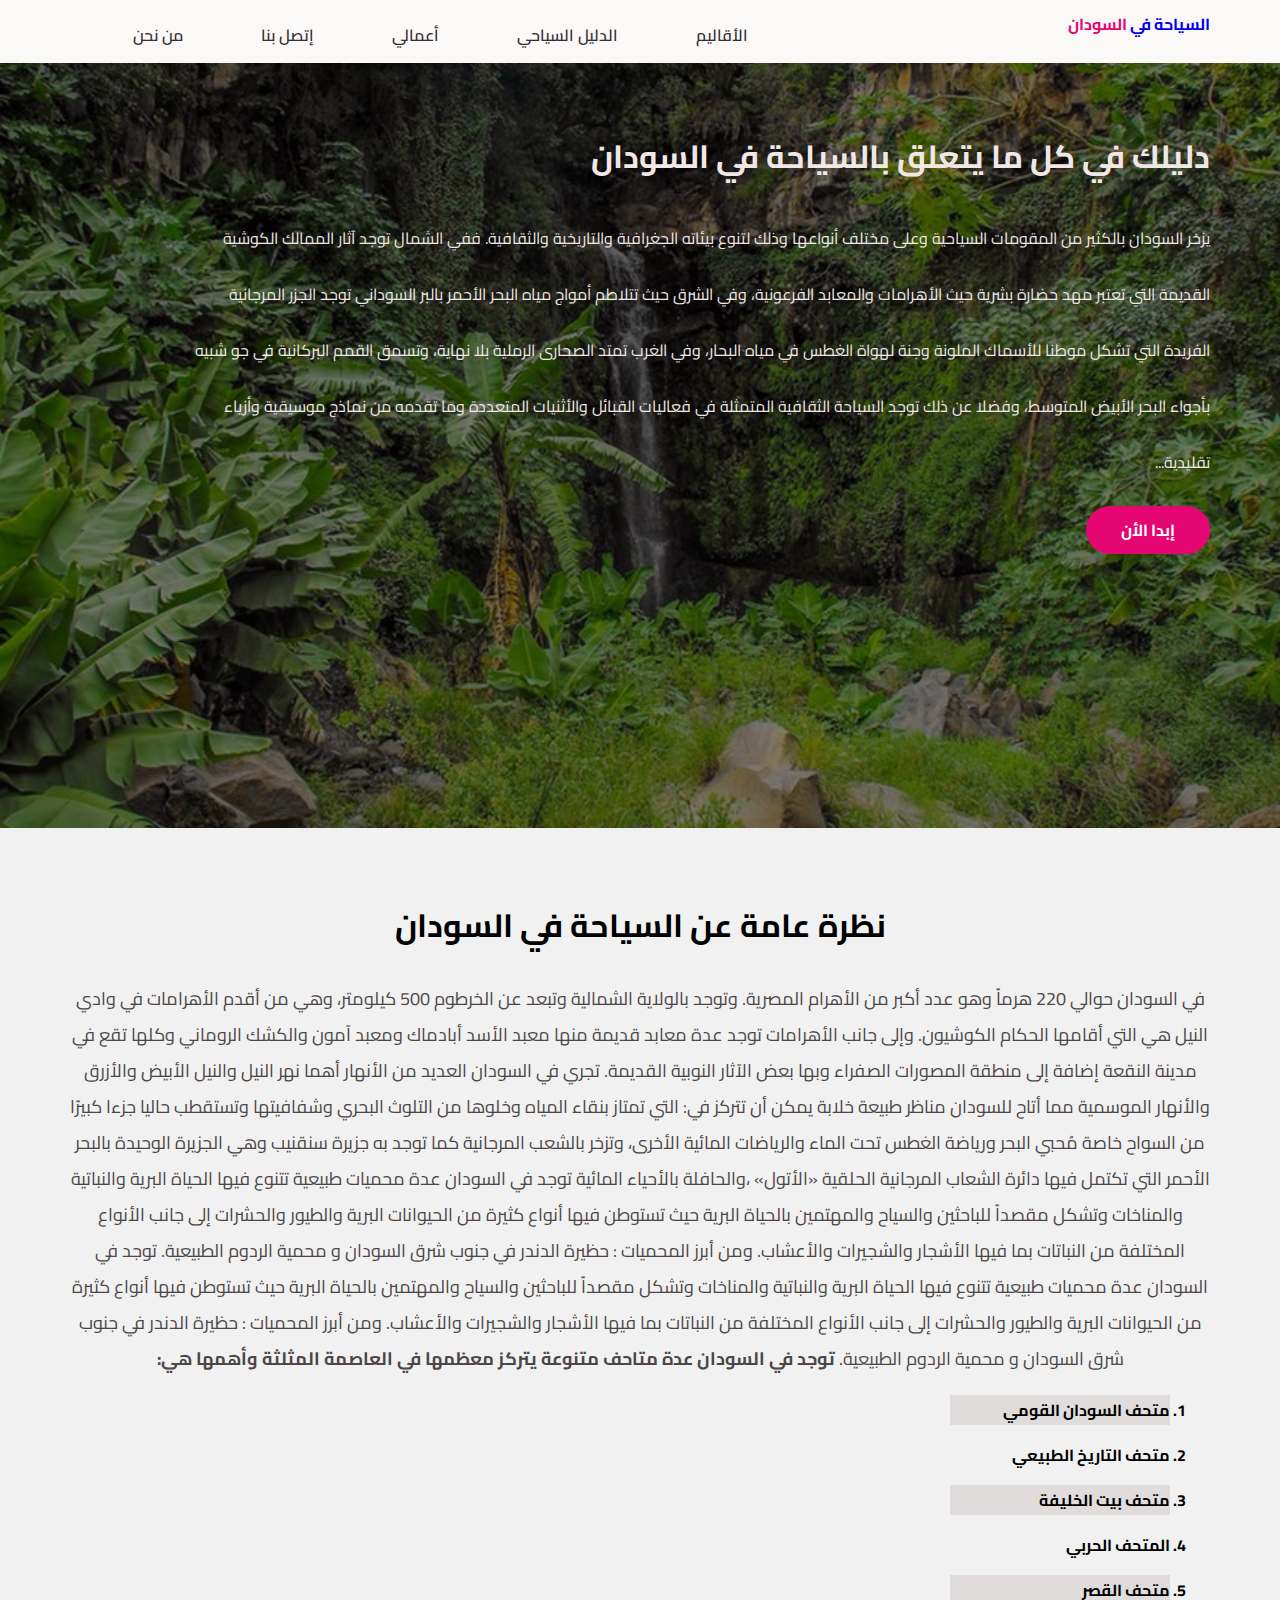
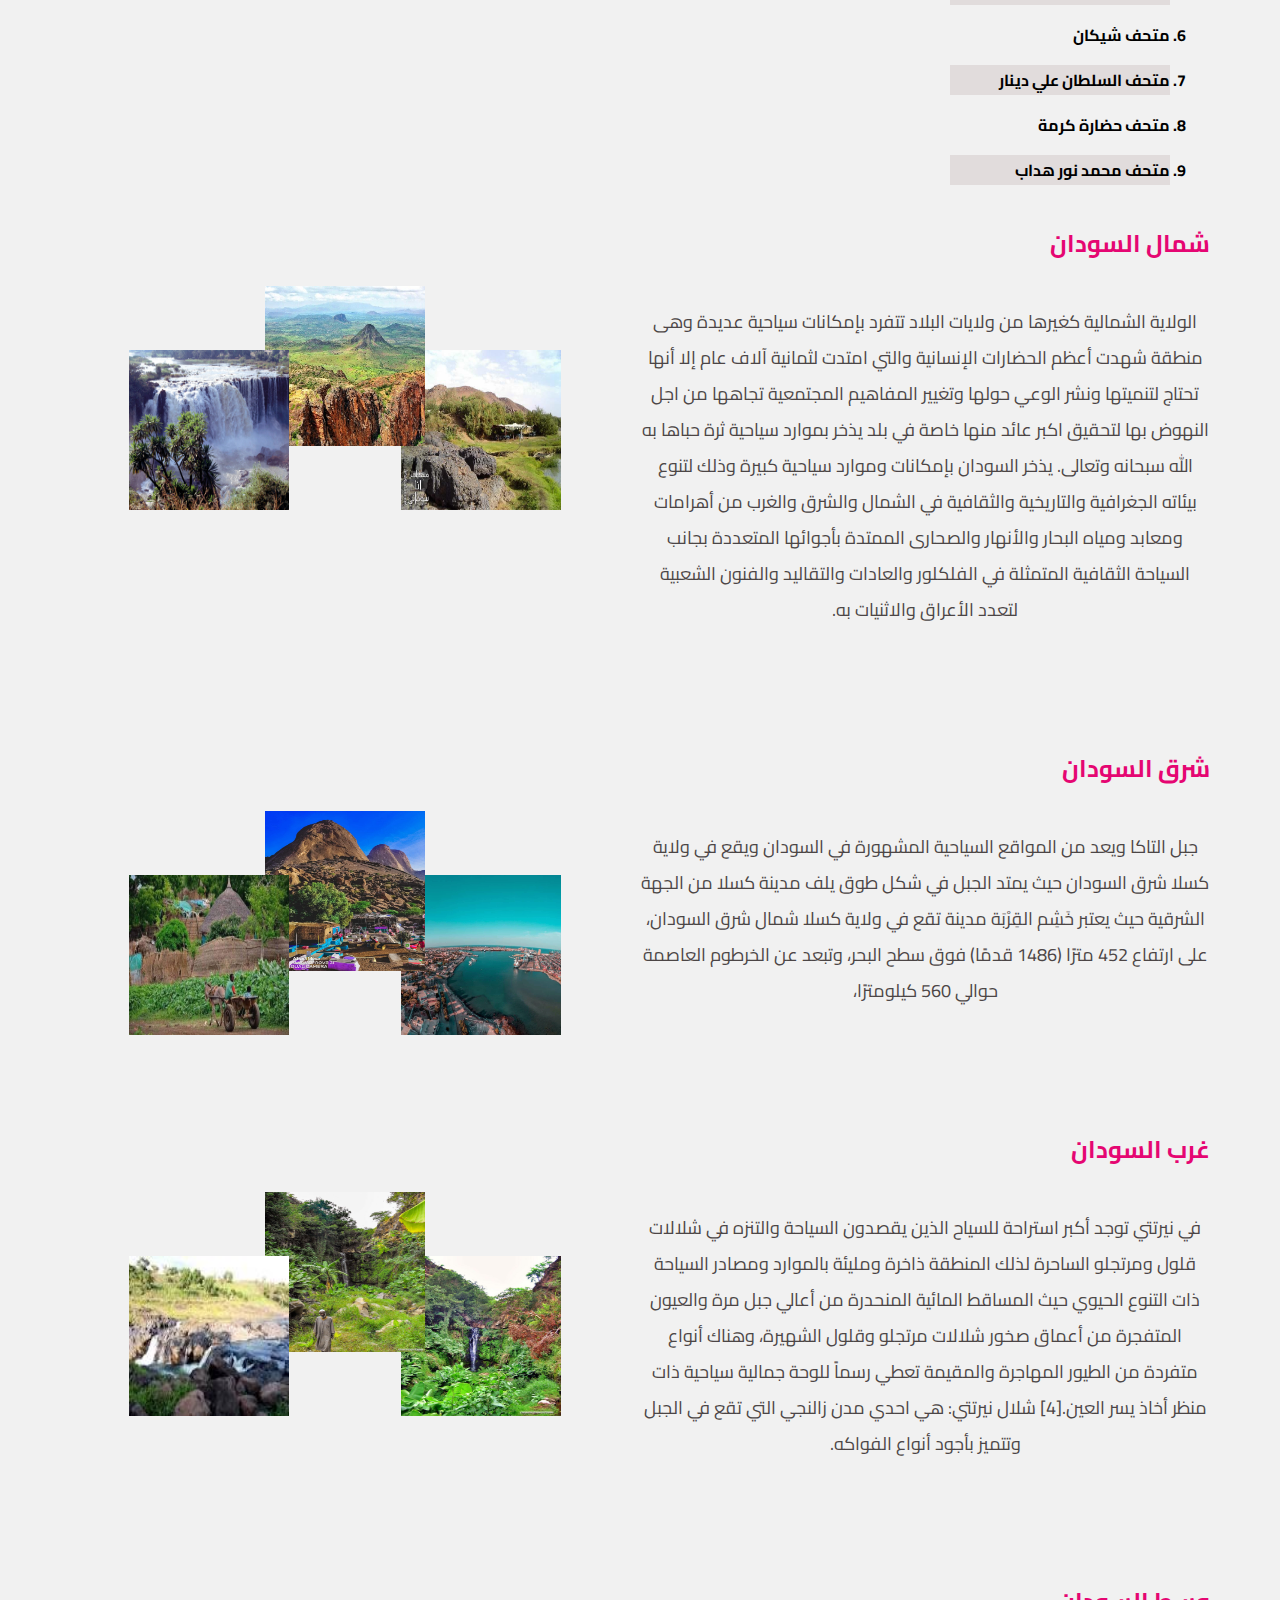
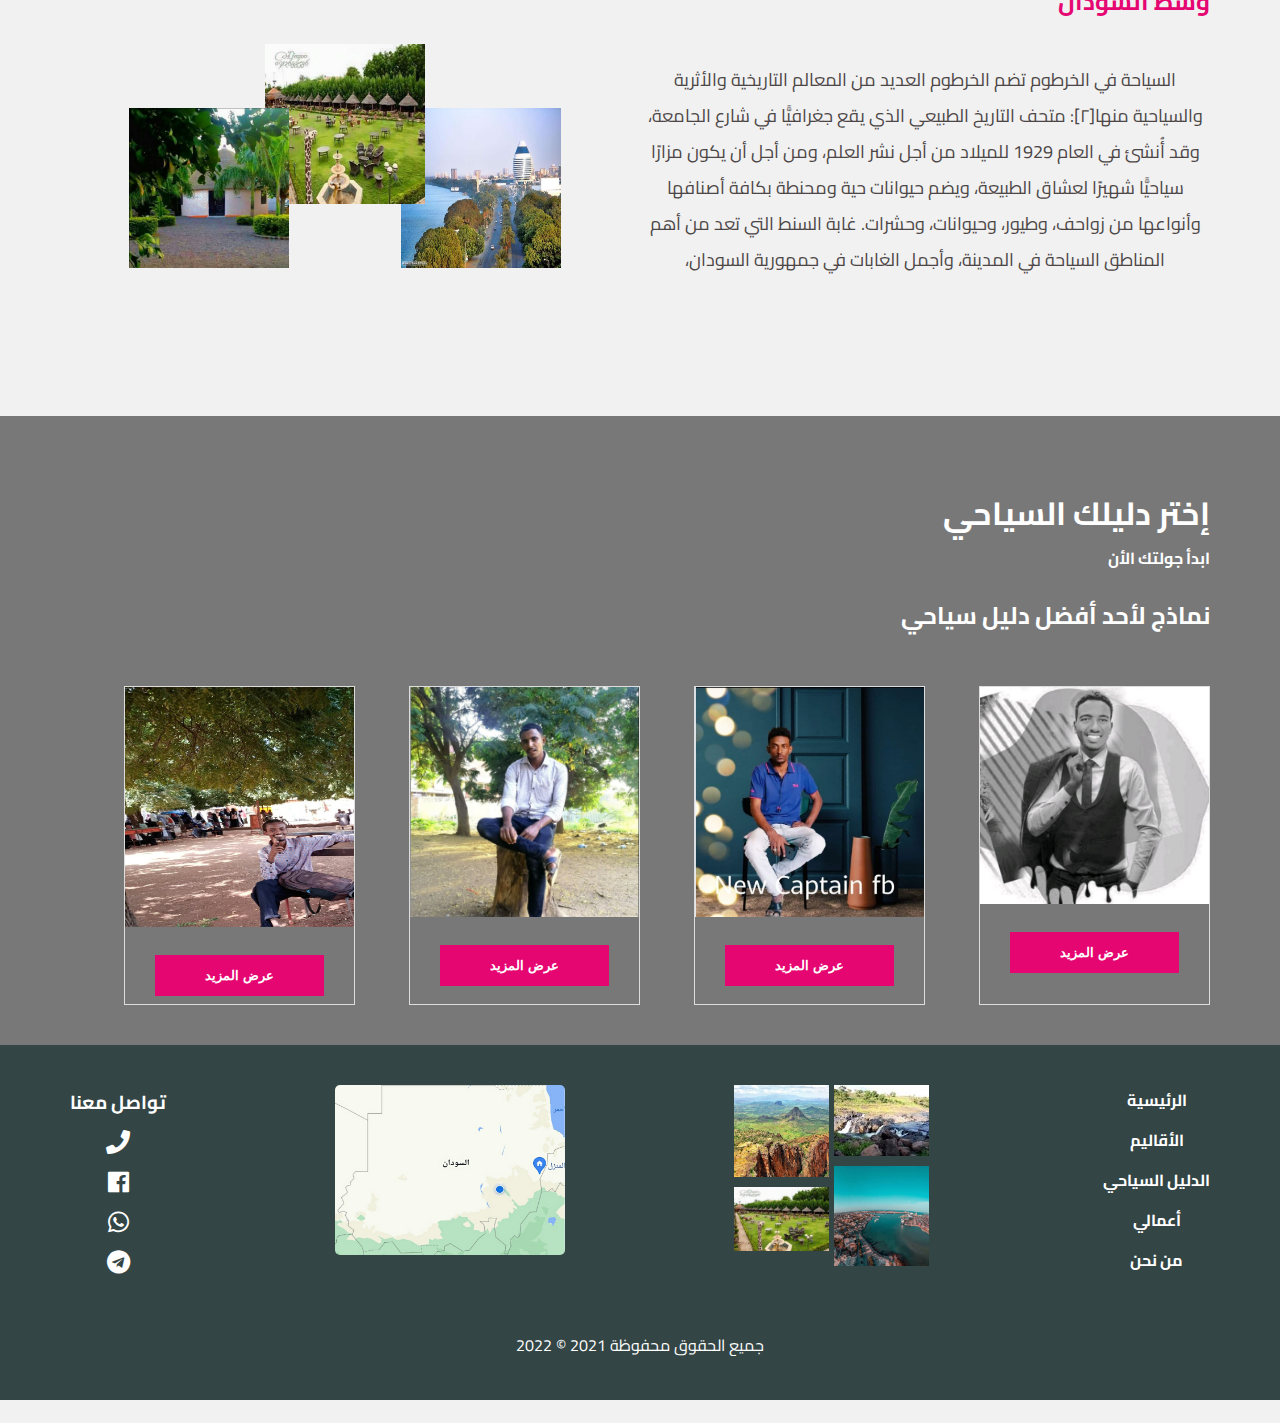
==== index.html @ 127b9b07 "Add files via upload" ====
<!DOCTYPE html>
<html lang="ar" dir="rtl">

<head>
    <meta charset="UTF-8" />
    <meta http-equiv="X-UA-Compatible" content="IE=edge" />
    <meta name="viewport" content="width=device-width, initial-scale=1.0" />
    <title>الرئيسية</title>
    <link rel="stylesheet" href="css/font-awesome.min.css">
    <link rel="stylesheet" href="css/main.css" />
    <link rel="stylesheet" href="css/media.css" />
</head>

<body>
    <!-- ==== navbar ==== -->
    <nav class="navbar">
        <div class="container">
            <a href="index.html" class="logo">
                السياحة في
                <span class="country"> السودان</span>
            </a>
            <!-- ==== list ==== -->
            <ul class="listLink d-flex">
                <li class="link">
                    <a href="territory.html">الأقاليم</a>
                </li>
                <li class="link">
                    <a href="index.html#QuidePeople">الدليل السياحي</a>
                </li>
                <li class="link">
                    <a href="work.html">أعمالي</a>
                </li>
                <li class="link">
                    <a href="contact.html">إتصل بنا</a>
                </li>
                <li class="link">
                    <a href="about.html">من نحن</a>
                </li>
            </ul>
            <!-- ==== list ==== -->
        </div>
    </nav>
    <!-- ==== navbar ==== -->

    <!-- ==== header ==== -->
    <header class="header">
        <div class="container">
            <div class="content-header">
                <h1>دليلك في كل ما يتعلق بالسياحة في السودان</h1>
                <p class="lead sm_lead">
                    يزخر السودان بالكثير من المقومات السياحية وعلى مختلف أنواعها وذلك لتنوع بيئاته الجغرافية والتاريخية
                    والثقافية. ففي الشمال توجد آثار الممالك الكوشية القديمة التي تعتبر مهد حضارة بشرية حيث الأهرامات
                    والمعابد الفرعونية، وفي الشرق حيث تتلاطم أمواج مياه البحر الأحمر بالبر السوداني توجد الجزر المرجانية
                    الفريدة التي تشكل موطنا للأسماك الملونة وجنة لهواة الغطس في مياه البحار، وفي الغرب تمتد الصحارى
                    الرملية بلا نهاية، وتسمق القمم البركانية في جو شبيه بأجواء البحر الأبيض المتوسط، وفضلا عن ذلك توجد
                    السياحة الثقافية المتمثلة في فعاليات القبائل والأثنيات المتعددة وما تقدمه من نماذج موسيقية وأزياء
                    تقليدية...
                </p>
                <a href="#start" class="btn">إبدا الأن</a>
            </div>
        </div>
    </header>
    <!-- ==== header ==== -->

    <!-- ==== quideSudan ==== -->
    <section class="quideInSudan text-center" id="start">
        <div class="container">
            <h2 class="h1">نظرة عامة عن السياحة في السودان</h2>
            <p class="lead">
                في السودان حوالي 220 هرماً وهو عدد أكبر من الأهرام المصرية. وتوجد بالولاية الشمالية وتبعد عن الخرطوم 500
                كيلومتر، وهي من أقدم الأهرامات في وادي النيل هي التي أقامها الحكام الكوشيون. وإلى جانب الأهرامات توجد
                عدة معابد قديمة منها معبد الأسد أبادماك ومعبد آمون والكشك الروماني وكلها تقع في مدينة النقعة إضافة إلى
                منطقة المصورات الصفراء وبها بعض الآثار النوبية القديمة.

                تجري في السودان العديد من الأنهار أهما نهر النيل والنيل الأبيض والأزرق والأنهار الموسمية مما أتاح
                للسودان مناظر طبيعة خلابة يمكن أن تتركز في:

                التي تمتاز بنقاء المياه وخلوها من التلوث البحري وشفافيتها وتستقطب حاليا جزءا كبيرًا من السواح خاصة مُحبي
                البحر ورياضة الغطس تحت الماء والرياضات المائية الأخرى، وتزخر بالشعب المرجانية كما توجد به جزيرة سنقنيب
                وهي الجزيرة الوحيدة بالبحر الأحمر التي تكتمل فيها دائرة الشعاب المرجانية الحلقية «الأتول» ،والحافلة
                بالأحياء المائية

                توجد في السودان عدة محميات طبيعية تتنوع فيها الحياة البرية والنباتية والمناخات وتشكل مقصداً للباحثين
                والسياح والمهتمين بالحياة البرية حيث تستوطن فيها أنواع كثيرة من الحيوانات البرية والطيور والحشرات إلى
                جانب الأنواع المختلفة من النباتات بما فيها الأشجار والشجيرات والأعشاب. ومن أبرز المحميات : حظيرة الدندر
                في جنوب شرق السودان و محمية الردوم الطبيعية.

                توجد في السودان عدة محميات طبيعية تتنوع فيها الحياة البرية والنباتية والمناخات وتشكل مقصداً للباحثين
                والسياح والمهتمين بالحياة البرية حيث تستوطن فيها أنواع كثيرة من الحيوانات البرية والطيور والحشرات إلى
                جانب الأنواع المختلفة من النباتات بما فيها الأشجار والشجيرات والأعشاب. ومن أبرز المحميات : حظيرة الدندر
                في جنوب شرق السودان و محمية الردوم الطبيعية.

                <strong>توجد في السودان عدة متاحف متنوعة يتركز معظمها في العاصمة المثلثة وأهمها هي:</strong>
                <ol>
                    <li>متحف السودان القومي</li>
                    <li>متحف التاريخ الطبيعي</li>
                    <li>متحف بيت الخليفة</li>
                    <li>المتحف الحربي</li>
                    <li>متحف القصر</li>
                    <li>متحف شيكان</li>
                    <li>متحف السلطان علي دينار</li>
                    <li>متحف حضارة كرمة</li>
                    <li>متحف محمد نور هداب</li>
                </ol>
            </p>
            <!-- ==== North ==== -->
            <div class="card">
                <div class="title-card d-flex">
                    <h2><a href="territory.html#nor">شمال السودان</a></h2>
                </div>
                <div class="col-sm d-flex justify-space-between">
                    <p class="lead desc col-6">
                        الولاية الشمالية كغيرها من ولايات البلاد تتفرد بإمكانات سياحية عديدة وهى منطقة شهدت أعظم
                        الحضارات الإنسانية والتي امتدت لثمانية آلاف عام إلا أنها تحتاج لتنميتها ونشر الوعي حولها وتغيير
                        المفاهيم المجتمعية تجاهها من اجل النهوض بها لتحقيق اكبر عائد منها خاصة في بلد يذخر بموارد سياحية
                        ثرة حباها به الله سبحانه وتعالى.
                        يذخر السودان بإمكانات وموارد سياحية كبيرة وذلك لتنوع بيئاته الجغرافية والتاريخية والثقافية في
                        الشمال والشرق والغرب من أهرامات ومعابد ومياه البحار والأنهار والصحارى الممتدة بأجوائها المتعددة
                        بجانب السياحة الثقافية المتمثلة في الفلكلور والعادات والتقاليد والفنون الشعبية لتعدد الأعراق
                        والاثنيات به.

                    </p>
                    <div class="imgChild col-6 col-sm">
                        <img src="images/north/39_big.jpg" alt="" srcset="" />
                        <img src="images/north/40.jpg" alt="" srcset="" />
                        <img src="images/north/41.jpeg" alt="" srcset="" />
                    </div>
                </div>
            </div>
            <!-- ==== North ==== -->
            <!-- ==== West ==== -->
            <div class="card">
                <div class="title-card d-flex">
                    <h2>
                        <a href="territory.html#east">شرق السودان</a></h2>
                </div>
                <div class="col-sm d-flex justify-space-between">
                    <p class="lead desc col-6">
                        جبل التاكا ويعد من المواقع السياحية المشهورة في السودان ويقع في ولاية كسلا شرق السودان حيث يمتد
                        الجبل في شكل طوق يلف مدينة كسلا من الجهة الشرقية حيث يعتبر
                        خَشِم القِرْبَة مدينة تقع في ولاية كسلا شمال شرق السودان، على ارتفاع 452 مترًا (1486 قدمًا) فوق
                        سطح البحر، وتبعد عن الخرطوم العاصمة حوالي 560 كيلومترًا،
                    </p>
                    <div class="imgChild col-6 col-sm">
                        <img src="images/east/FB_IMG_16421613036459099.jpg" alt="" srcset="" />
                        <img src="images/east/kassala.jpg" alt="" srcset="" />
                        <img src="images/east/ga.jpg" alt="" srcset="" />
                    </div>
                </div>
            </div>
            <!-- ==== West ==== -->
            <!-- ==== Eset ==== -->
            <div class="card">
                <div class="title-card d-flex">
                    <h2>
                        <a href="territory.html#west">غرب السودان</a>
                    </h2>
                </div>
                <div class=" col-sm d-flex justify-space-between">
                    <p class="lead desc col-6">
                        في نيرتتي توجد أكبر استراحة للسياح الذين يقصدون السياحة والتنزه في شلالات قلول ومرتجلو الساحرة
                        لذلك المنطقة ذاخرة ومليئة بالموارد ومصادر السياحة ذات التنوع الحيوي حيث المساقط المائية المنحدرة
                        من أعالي جبل مرة والعيون المتفجرة من أعماق صخور شلالات مرتجلو وقلول الشهيرة، وهناك أنواع متفردة
                        من الطيور المهاجرة والمقيمة تعطي رسماً للوحة جمالية سياحية ذات منظر أخاذ يسر العين.[4]
                        شلال نيرتتي: هي احدي مدن زالنجي التي تقع في الجبل وتتميز بأجود أنواع الفواكه.
                    </p>
                    <div class="imgChild col-6 col-sm">
                        <img src="images/west/40.jpg" alt="" srcset="" />
                        <img src="images/west/41.jpg" alt="" srcset="" />
                        <img src="images/west/42.jpeg" alt="" srcset="" />
                    </div>
                </div>
            </div>
            <!-- ==== Eset ==== -->
            <!-- ==== wasat ==== -->
            <div class="card">
                <div class="title-card d-flex">
                    <h2>
                        <a href="territory.html#mod">وسط السودان</a>
                    </h2>
                </div>
                <div class="col-sm d-flex justify-space-between">
                    <p class="lead desc col-6">
                        السياحة في الخرطوم تضم الخرطوم العديد من المعالم
                        التاريخية والأثرية والسياحية منها[٢]: متحف التاريخ الطبيعي الذي يقع جغرافيًّا في شارع الجامعة،
                        وقد
                        أُنشئ في العام 1929 للميلاد من أجل نشر العلم، ومن أجل أن يكون مزارًا سياحيًّا شهيرًا لعشاق
                        الطبيعة،
                        ويضم حيوانات حية ومحنطة بكافة أصنافها وأنواعها من زواحف، وطيور، وحيوانات، وحشرات. غابة السنط
                        التي
                        تعد من أهم المناطق السياحة في المدينة، وأجمل الغابات في جمهورية السودان،
                    </p>
                    <div class="imgChild col-6 col-sm">
                        <img src="images/mod/kh.jpg" alt="" srcset="" />
                        <img src="images/mod/kar.jpg" alt="" srcset="" />
                        <img src="images/mod/ka.jpg" alt="" srcset="" />
                    </div>
                </div>
            </div>
            <!-- ==== wasat ==== -->
        </div>
    </section>
    <!-- ==== quideSudan ==== -->

    <!-- ==== quide people ==== -->
    <section class="quidePeople" id="QuidePeople">
        <div class="container">
            <h2 class="h1 text-white">إختر دليلك السياحي</h2>
            <span class="span text-white">ابدأ جولتك الأن</span>
            <h2 class="descTitle text-white">نماذج لأحد أفضل دليل سياحي</h2>
            <div class="d-flex d-colum">
                <div class="cardPeople text-center">
                    <img src="images/card/mhdy.jpg" alt="" srcset="" />
                    <ul>
                        <li>
                            <!-- <a href="homeSite.html" class="text-center text-white">عرض المزيد</a> -->
                            <button onclick="document.getElementById('id01').style.display='block'" style="width: auto">
                                عرض المزيد
                            </button>
                        </li>
                    </ul>
                </div>
                <div class="cardPeople text-center">
                    <img src="images/card/monty.PNG" alt="" srcset="" />
                    <ul>
                        <li>
                            <!-- <a href="homeSite.html" class="text-center text-white">عرض المزيد</a> -->
                            <button onclick="document.getElementById('id02').style.display='block'" style="width: auto">
                                عرض المزيد
                            </button>
                        </li>
                    </ul>
                </div>
                <div class="cardPeople text-center">
                    <img src="images/card/awadd.jpg" alt="" srcset="" />
                    <ul>
                        <li>
                            <!-- <a href="homeSite.html" class="text-center text-white">عرض المزيد</a> -->
                            <button onclick="document.getElementById('id03').style.display='block'" style="width: auto">
                                عرض المزيد
                            </button>
                        </li>
                    </ul>
                </div>
                <div class="cardPeople text-center">
                    <img src="images/card/ahmed.jpg" class="imgmy" alt="" srcset="" />
                    <ul>
                        <li>
                            <!-- <a href="homeSite.html" class="text-center text-white">عرض المزيد</a> -->
                            <button onclick="document.getElementById('id04').style.display='block'" style="width: auto">
                                عرض المزيد
                            </button>
                        </li>
                    </ul>
                </div>
            </div>
        </div>
    </section>
    <!-- ==== modale ==== -->
    <div id="id01" class="modal">
        <div class="container">
            <div class="imgcontainer cardContent">
                <span onclick="document.getElementById('id01').style.display='none'" class="close"
                    title="Close Modal">&times;</span>
                <div class="">
                    <img src="images/card/mhdy.jpg" alt="portrait">
                    <div class="textAbout">
                        <h3 class="text-center">Mhdy Rahamtallah</h3>
                        <p class="lead">
                            <ul>
                                <li>
                                    <span class="content">العنوان : الجزيرة - مدني</span>
                                    <span class="content">رقم الهواتف : 0916778499</span>
                                </li>
                                <button class="btnCheck">اختيار</button>
                            </ul>
                        </p>
                    </div>
                </div>
            </div>
        </div>
    </div>
    <div id="id02" class="modal">
        <div class="container">
            <div class="imgcontainer cardContent">
                <span onclick="document.getElementById('id02').style.display='none'" class="close"
                    title="Close Modal">&times;</span>
                <div class="">
                    <img src="images/card/monty.PNG" alt="portrait">
                    <div class="textAbout">
                        <h3 class="text-center">Montaser Alrasi</h3>
                        <p class="lead">
                            <ul>
                                <li>
                                    <span class="content">العنوان : الخرطوم - الخرطوم</span>
                                    <span class="content">رقم الهواتف : 0905505939</span>
                                </li>
                                <button class="btnCheck">اختيار</button>
                            </ul>
                        </p>
                    </div>
                </div>
            </div>
        </div>
    </div>
    <div id="id03" class="modal">
        <div class="imgcontainer cardContent">
            <span onclick="document.getElementById('id03').style.display='none'" class="close"
                title="Close Modal">&times;</span>
            <div class="">
                <img src="images/card/awadd.jpg" alt="portrait">
                <div class="textAbout">
                    <h3 class="text-center">Awad Algeed</h3>
                    <p class="lead">
                        <ul>
                            <li>
                                <span class="content">العنوان : الولاية الشمالية</span>
                                <span class="content">رقم الهواتف : 0902531060</span>
                            </li>
                            <button class="btnCheck">اختيار</button>
                        </ul>
                    </p>
                </div>
            </div>
        </div>
    </div>
    <div id="id04" class="modal">
        <div class="container">
            <div class="imgcontainer cardContent">
                <span onclick="document.getElementById('id04').style.display='none'" class="close"
                    title="Close Modal">&times;</span>
                <div class="">
                    <img src="images/card/ahmed.jpg" alt="portrait">
                    <div class="textAbout">
                        <h3 class="text-center">Ahmed Edris Ahmed</h3>
                        <p class="lead">
                            <ul>
                                <li>
                                    <span class="content">العنوان : كســــلا</span>
                                    <span class="content">رقم الهواتف : 0905429133</span>
                                </li>
                                <button class="btnCheck">اختيار</button>
                            </ul>
                        </p>
                    </div>
                </div>
            </div>
        </div>
    </div>
    <!-- ==== modale ==== -->

    <!-- footer -->
    <footer class="footer text-center">
        <div class="container d-colum d-flex justify-space-between text-white">
            <div class="list footerA">
                <ul>
                    <li><a href="index.html">الرئيسية</a></li>
                    <li><a href="territory.html">الأقاليم</a></li>
                    <li><a href="index.html#QuidePeople">الدليل السياحي</a></li>
                    <li><a href="work.html">أعمالي</a></li>
                    <li><a href="about.html">من نحن</a></li>
                </ul>
            </div>
            <div class="list">
                <ul class="d-flex">
                    <div class="galary">
                        <li>
                            <img src="images/west/42.jpeg" alt="" srcset="">
                        </li>
                        <li>
                            <img src="images/east/FB_IMG_16421613036459099.jpg" alt="" srcset="">
                        </li>
                    </div>
                    <div class="galary">
                        <li>
                            <img src="images/north/40.jpg" alt="" srcset="">
                        </li>
                        <li>
                            <img src="images/mod/kar.jpg " alt="" srcset="">
                        </li>
                    </div>
                </ul>
            </div>
            <div class="list">
                <a href="https://goo.gl/maps/nynyV4z9dtzMCqpp9"><img src="images/map/map_sudan.PNG" class="map" alt="map sudan"></a>
            </div>
            <div class="list connectFooter">
                <ul>
                    <li>
                        <h3 class="text-white">تواصل معنا</h3>
                    </li>
                    <li>
                        <a href="tel:249905429133">
                            <i class="fas fa-phone"></i>
                        </a>
                    </li>
                    <li>
                        <a href="">
                            <i class="fab fa-facebook"></i>
                        </a>
                    </li>
                    <li>
                        <a href="tel:+249905429133">
                            <i class="fab fa-whatsapp"></i>
                        </a>
                    </li>
                    <li>
                        <a href="tel:+294905429133">
                            <i class="fab fa-telegram"></i>
                        </a>
                    </li>
                    <li>
                        <a href="mailto:sontaic71@gmail.com">
                            <i class="fas fa-mailchimp    "></i>
                        </a>
                    </li>
                </ul>
            </div>
        </div>
        <div class="copy container">جميع الحقوق محفوظة 2021 &copy 2022</div>
    </footer>
    <!-- footer -->
    <script src="js/main.js"></script>
</body>

</html>
---- css/main.css ----
@import url('https://fonts.googleapis.com/css2?family=Cairo:wght@400;600&display=swap');

body {
    margin: 0;
    padding: 0;
    font-family: Cairo, cursive;
    background-color: #f1f1f1;
    box-sizing: border-box;
    scroll-behavior: smooth;
}

.container {
    margin-right: auto;
    margin-left: auto;
    padding-left: 30px;
    padding-right: 30px
}

a {
    text-decoration: none;
}

a:active {
    color: #342f2f !important;
}

ul {
    margin: 0;
    padding: 0;
    list-style: none;
}

ol li {
    text-align: initial;
    width: 20%;
    margin-bottom: 15px;
    font-weight: bold;
}

ol li:nth-child(odd) {
    background-color: #e1dcdc;
}

.text-white {
    color: #fff !important;
}

.h1 {
    font-size: 2em;
}

.d-flex {
    display: flex;
}

.justify-space-between {
    justify-content: space-between;
}

.justify-center {
    justify-content: center;
}

.justify-space-around {
    justify-content: space-around;
}

.row {
    display: flex;
    flex-wrap: wrap;
    margin-left: -15px;
    margin-right: -15px;
}

.col-6 {
    flex: 0 0 50%;
    width: 50%
}

.col-6,
.col-sm {
    position: relative;
    width: 100%;
    min-height: 1px;
}

.text-center {
    text-align: center;
}

/* navbar */

.navbar {
    background-color: #fbf8f8;
    box-shadow: 0px 1px 12px #d3d0d0;
    margin-top: -23px
}

.navbar .logo {
    position: relative;
    top: 2em;
    font-weight: bold;
}

.navbar .logo .country {
    color: #e50672 !important;
}

.navbar .listLink {
    justify-content: end;
    font-weight: 600;
}

.navbar .listLink li {
    margin-left: 3em;
    padding: 13px 15px;
    transition: 0.5s ease-in-out;
}


/* nav link */

/* .navbar .menu {
    height: 3px;
    width: 25px;
    background: #fff;
    display: inline-block;
    position: absolute;
    left: 90px;
    top: 35px;
    display: none;
    cursor: pointer;
}

.navbar .menu::before {
    content: '';
    height: 3px;
    width: 25px;
    background: #fff;
    position: absolute;
    top: -6px;
    left: 0;
}

.navbar .menu::after {
    content: '';
    height: 3px;
    width: 25px;
    background: #fff;
    position: absolute;
    top: 6px;
    left: 0;
} */

.navbar .listLink li a {
    color: #342f2f;
}

.navbar .listLink .active {
    background-color: #e50672;
}

.navbar .listLink .active a,
.navbar .listLink li:hover a {
    color: #fff;
}


.navbar .listLink li:hover {
    background-color: #e50672;
}

/* navbar */

/* header */

.header {
    /* background: radial-gradient(black, transparent); */
    display: flex;
    justify-content: space-evenly;
    height: 85vh;
}

.class_one,
.class_tow,
.class_three,
.class_fuor,
.class_five {
    background-size: cover;
    background-position: center;
    background-repeat: no-repeat;
    background-attachment: fixed;
    background-repeat: no-repeat;
    background-blend-mode: color;
    background-color: rgba(0, 0, 0, 0.5);
    background-origin: border-box;
    /* clip-path: polygon(0 0, 0 100%, 130% 100%, 0 0); */
}

.class_one {
    background-image: url(../images/east/FB_IMG_16421613036459099.jpg);

}

.class_tow {
    background-image: url(../images/north/40.jpg);
}

.class_three {
    background-image: url(../images/west/41.jpg);
}

.class_fuor {
    background-image: url(../images/mod/kar.jpg);
}

.class_five {
    background-image: url(../images/east/kassala.jpg);
}

.header .content-header {
    width: 90%;
    color: #f1e7e7;
    padding: 40px 0;
    line-height: 2;
}

.header .content-header .btn {
    padding: 8px 35px;
    background-color: #e50672;
    color: #fff;
    font-weight: bold;
    border-radius: 40px;
    display: inline-block;
    white-space: nowrap;
    transition: all 0.3s ease-in;
}

.header .content-header .btn:hover {
    transform: scale(1.2);
    background-color: #342f2f;
}

.header .content-header p {
    line-height: 3.5;
}

/* header */


/* quideInSudan */

.quideInSudan {
    padding: 40px 0
}

.quideInSudan .lead {
    line-height: 2;
    color: #4c4646;
    font-size: 18px;
}

.quideInSudan .card {
    margin-bottom: 5rem;
    text-align: center;
}

.quideInSudan .card h2 a {
    color: #e50672;
    font-weight: bold;
}

.quideInSudan .card img {
    width: 10em;
    height: 10em;
    margin-right: 20px;
    position: relative;
    transition: all 0.5s ease-in;
}

.quideInSudan .card .imgChild img:nth-child(1) {
    top: 4em;
    right: 3em;
}

.quideInSudan .card .imgChild img:nth-child(3) {
    top: 4em;
    left: 3em;
}

.quideInSudan .card img:hover {
    border: 5px solid #e50672;
    padding: 5px;
    z-index: 11;
    transform: scale(1.5);
}

/* quideInSudan */


/* quidePeople */

.quidePeople {
    background-image: url(../images/east/ff.jpg);
    background-size: cover;
    background-position: center;
    background-repeat: no-repeat;
    background-attachment: fixed;
    background-repeat: no-repeat;
    background-blend-mode: color;
    background-color: rgba(0, 0, 0, 0.5);
    background-origin: border-box;
    padding: 40px 0;
}

.quidePeople .h1 {
    margin-bottom: 0;
}

.quidePeople .descTitle {
    margin-bottom: 0;
}

.quidePeople .span {
    font-size: 16px;
    font-weight: bold;
}

.quidePeople .cardPeople {
    width: 30%;
    border: 1PX solid #ddd;
    margin-left: 3.4rem;
    margin-top: 3em;
}

.quidePeople .cardPeople img {
    width: 100%;
}

.quidePeople .cardPeople button {
    display: inline-block;
    font-weight: bold;
    padding: 13px 50px;
    background-color: #e50672;
    font-weight: bold;
    transition: all 0.5s ease-in-out;
}

.quidePeople .cardPeople button:hover {
    background-color: #334545;
    transform: scale(1.2);
}

.quidePeople .cardPeople ul li {
    margin-top: 20px;
}


/* quidePeople */


/* Set a style for all buttons */
button {
    color: white;
    padding: 14px 20px;
    margin: 8px 0;
    border: none;
    cursor: pointer;
    width: 100%;
}

button:hover {
    opacity: 0.8;
}

/* Extra styles for the cancel button */
.cancelbtn {
    width: auto;
    padding: 10px 18px;
    background-color: #f44336;
}

/* Center the image and position the close button */
.imgcontainer {
    position: relative;
    padding: 40px;
}

.imgcontainer .textAbout {
    margin-right: 30px;
}

.imgcontainer .textAbout .lead {
    line-height: 2;
    color: #313434;
    font-size: 1.1em;
}

.imgcontainer .content {
    display: block;
    width: 15rem;
    margin-bottom: 1.3rem;
    font-weight: 600;
}

.imgcontainer .content:nth-child(odd) {
    background-color: #f5f2f1;
}

.imgcontainer.cardContent {
    background-color: #FFF;
    width: 16rem;
    height: 22rem;
    position: relative;
    right: 40%;
}

.cardPeople .imgmy {
    height: 15rem;
}

.imgcontainer img {
    width: 50%;
    border-radius: 50%;
    margin-right: 4rem;
    transition: all 0.5s ease-in;
}

.imgcontainer img:hover {
    transform: scale(1.1);
}

.imgcontainer .btnCheck {
    background: #e50672;
    padding: 9px 0;
    font-weight: bold;
    transition: all 0.5s ease-in-out
}

.imgcontainer .btnCheck:hover {
    background-color: #334545;
}

/* .container {
    padding: 16px;
} */

span.psw {
    float: right;
    padding-top: 16px;
}

/* The Modal (background) */
.modal {
    display: none;
    /* Hidden by default */
    position: fixed;
    /* Stay in place */
    z-index: 1;
    /* Sit on top */
    left: 0;
    top: 0;
    width: 100%;
    /* Full width */
    height: 100%;
    /* Full height */
    overflow: auto;
    /* Enable scroll if needed */
    background-color: rgb(0, 0, 0);
    /* Fallback color */
    background-color: rgba(0, 0, 0, 0.4);
    /* Black w/ opacity */
    padding-top: 60px;
}

/* Modal Content/Box */
.modal-content {
    background-color: #fefefe;
    margin: 5% auto 15% auto;
    /* 5% from the top, 15% from the bottom and centered */
    border: 1px solid #888;
    width: 80%;
    /* Could be more or less, depending on screen size */
}

/* The Close Button (x) */
.close {
    position: absolute;
    right: 25px;
    top: 0;
    color: #000;
    font-size: 35px;
    font-weight: bold;
}

.close:hover,
.close:focus {
    color: red;
    cursor: pointer;
}

/* Add Zoom Animation */
.animate {
    -webkit-animation: animatezoom 0.6s;
    animation: animatezoom 0.6s
}

@-webkit-keyframes animatezoom {
    from {
        -webkit-transform: scale(0)
    }

    to {
        -webkit-transform: scale(1)
    }
}

@keyframes animatezoom {
    from {
        transform: scale(0)
    }

    to {
        transform: scale(1)
    }
}

/* Change styles for span and cancel button on extra small screens */
@media screen and (max-width: 300px) {
    span.psw {
        display: block;
        float: none;
    }

    .cancelbtn {
        width: 100%;
    }
}


/* quidePeople */



/* slider */
.mySlides {
    display: none;
    width: 34%;
    height: 320px;
}

img {
    vertical-align: middle;
}

.mySlides img {
    transition: all 0.5s ease-in-out;
}

.mySlides img:hover {
    transform: scale(1.16);
}

/* Slideshow container */
.slideshow-container {
    max-width: 1000px;
    position: relative;
    margin: auto;
}

/* Next & previous buttons */
.prev,
.next {
    cursor: pointer;
    position: absolute;
    top: 50%;
    width: auto;
    padding: 16px;
    margin-top: -22px;
    color: white;
    font-weight: bold;
    font-size: 18px;
    transition: 0.6s ease;
    border-radius: 0 3px 3px 0;
    user-select: none;
}

/* Position the "next button" to the right */
.next {
    right: 0;
    border-radius: 3px 0 0 3px;
}

/* On hover, add a black background color with a little bit see-through */
.prev:hover,
.next:hover {
    background-color: rgba(0, 0, 0, 0.8);
}

/* Caption text */
.text {
    color: #f2f2f2;
    font-size: 15px;
    padding: 8px 12px;
    position: absolute;
    bottom: 8px;
    width: 100%;
    text-align: center;
}

/* Number text (1/3 etc) */
.numbertext {
    color: #f2f2f2;
    font-size: 12px;
    padding: 8px 12px;
    position: absolute;
    top: 0;
}

/* The dots/bullets/indicators */
.dot {
    cursor: pointer;
    height: 15px;
    width: 15px;
    margin: 0 2px;
    background-color: #bbb;
    border-radius: 50%;
    display: inline-block;
    transition: background-color 0.6s ease;
}

.active,
.dot:hover {
    background-color: #717171;
}

/* Fading animation */
.fade {
    -webkit-animation-name: fade;
    -webkit-animation-duration: 1.5s;
    animation-name: fade;
    animation-duration: 1.5s;
}

@-webkit-keyframes fade {
    from {
        opacity: .4
    }

    to {
        opacity: 1
    }
}

@keyframes fade {
    from {
        opacity: .4
    }

    to {
        opacity: 1
    }
}

/* On smaller screens, decrease text size */
@media only screen and (max-width: 300px) {

    .prev,
    .next,
    .text {
        font-size: 11px
    }
}

/* slider */



/* footer */
.footer {
    padding: 40px 0;
    background-color: #334545;
    color: #fff
}

.footer .list li {
    margin-bottom: 10px;
    transition: 0.8s ease-in-out;
}

.footer .map {
    width: 230px;
    height: 170px;
    border-radius: 5px;
    transition: 0.8s ease-in-out;
}

.footer .map:hover  {
    border: 2px solid #e50672;
    z-index: 22;
    transform: scale(1.3);
}

.footer .list li:hover {
    background-color: #e50672;
    padding: 7px 0;
}

.footer .list li:nth-last-child() {
    margin-bottom: 0;
}

.footer .list .galary {
    width: 100px;
    height: 150px;
}

.footer .list .galary li {
    margin-bottom: 0;
    margin-right: 5px;
}

.footer .list .galary img {
    width: 100%;
    margin-bottom: 10px;
    transition: 0.8s ease-in-out;
}

.footer .list .galary img:hover {
    border: 2px solid #e50672;
    z-index: 22;
    transform: scale(2);
    height: 80px;
}

.footer .list ul li a {
    color: #FFF !important;
}

.footer .footerA {
    font-weight: bold;
}

.footer .connectFooter h3 {
    margin: 0;
}

.footer .connectFooter i {
    font-size: 24px;
    transition: 0.5s ease-in-out;
}

.footer .connectFooter i:hover {
    color: #FFF;
}

/* footer */

/* page territory */

.territory {
    padding: 40px 0
}

.territory .lead {
    font-weight: bold;
    padding: 0 15px;
    color: #1e1a1a;
}


/* Style the tab */
.tab {
    overflow: hidden;
    border: 1px solid #ccc;
    background-color: #f1f1f1;
    margin-bottom: 30px;
}

/* Style the buttons inside the tab */
.tab button {
    text-align: center;
    border: none;
    outline: none;
    cursor: pointer;
    padding: 14px 16px;
    transition: all 0.3s ease-in-out;
    font-size: 17px;
    background-color: #334545;
    color: #FFF;
    font-weight: bold;
    margin-left: 10px;
    margin-right: 10px;
    margin-bottom: 10px;
}

/* Change background color of buttons on hover */
.tab button:hover {
    background-color: #e50672;
    color: #FFF !important
}

/* Create an active/current tablink class */
/* .tab button.active {
    background-color: #334545;
} */

/* Style the tab content */
.tabcontent {
    display: none;
    padding: 6px 12px;
    border: 1px solid #ccc;
    border-top: none;
    animation: fadeEffect 1.5s;
    margin-bottom: 20px;
    /* Fading effect takes 1 second */
}

/* Go from zero to full opacity */
@keyframes fadeEffect {
    from {
        opacity: 0;
    }

    to {
        opacity: 1;
    }
}

.btntablinks {
    display: none;
}

/* page territory */

/* page my work */
/* Hide the images by default */
.mySlides {
    display: none;
    margin-bottom: 80px;
}

.mySlides img {
    position: relative;
    z-index: 22;
}

/* Add a pointer when hovering over the thumbnail images */
.cursor {
    cursor: pointer;
}

/* Next & previous buttons */
.prev,
.next {
    cursor: pointer;
    position: absolute;
    top: 40%;
    width: auto;
    padding: 16px;
    margin-top: -50px;
    color: white;
    font-weight: bold;
    font-size: 20px;
    border-radius: 0 3px 3px 0;
    user-select: none;
    -webkit-user-select: none;
}

/* Position the "next button" to the right */
.next {
    right: 0;
    border-radius: 3px 0 0 3px;
}

/* On hover, add a black background color with a little bit see-through */
.prev:hover,
.next:hover {
    background-color: rgba(0, 0, 0, 0.8);
}

/* Number text (1/3 etc) */
.numbertext {
    color: #f2f2f2;
    font-size: 12px;
    padding: 8px 12px;
    position: absolute;
    top: 0;
}

.row:after {
    content: "";
    display: table;
    clear: both;
}

/* Six columns side by side */
.column {
    float: left;
    width: 16.66%;
}

/* Add a transparency effect for thumnbail images */
.demo {
    opacity: 0.6;
    width: 70%;
    height: 80%;
    margin-top: 20px;
}

.abtn {
    padding: 5px 20px;
    background-color: #e50672;
    font-weight: bold;
    margin-top: 10px;
    width: 15%;
    margin-left: 84px;
    text-align: center;
}

.active1,
.scal {
    transition: all 0.5s ease-in-out
}

.active1:hover {
    border: 2px solid #e50672
}

.scal:hover {
    transform: scale(1.5)
}

.active1,
.demo:hover {
    opacity: 1;
    border: 2px solid #e50672
}



/* contact page */
.contact {
    padding: 40px 0;
}

.contact .h1 {
    margin: 0;
}

.contact form {
    padding: 40px 0;
}

.contact form .group input {
    padding: 0.5rem 8rem;
    margin-left: 1rem;
    text-align: center;
    border: 1px solid #334545;
    margin-bottom: 15px;
}

.contact form .group textarea {
    width: 76%;
    margin-left: 17px;
    border: 1px solid #334545;
}

.contact form .group button {
    background-color: #334545;
    width: 77%;
    margin-left: 14px;
    transition: all 0.5s ease-in-out;
}

.contact form .group button:hover {
    background-color: #e50672;
    font-weight: bold;
}

/* contact page */


/* about page */
.about {
    padding: 40px 0;
}

.about img {
    border-radius: 50%;
        width: 12rem;
}

.about .textAbout {
    margin-right: 40px;
    font-weight: bold;
    font-size: 22px;
}

.about .textAbout .lead {
    line-height: 2;
}

.skills {
    text-align: right;
    /* Right-align text */
    padding: 10px;
    /* Add some padding */
    color: white;
    /* White text color */
}

.f-weight-bold {
    font-weight: bold
}

.html {
    width: 90%;
    background-color: #4CAF50;
}

/* Green */
.css {
    width: 80%;
    background-color: #2196F3;
}

/* Blue */
.js {
    width: 65%;
    background-color: #f44336;
}

/* Red */
.php {
    width: 60%;
    background-color: #808080;
}

/* Dark Grey */
/* about page */
---- css/media.css ----
@media(min-width: 1200px) {
    .container {
        max-width: 1140px;
    }
}

@media(max-width: 992px) {
    .container {
        max-width: 960px;
    }

    .header .content-header {
        width: 80%;
    }

    .navbar .listLink li {
        margin-left: 1em
    }

    .contact form .group input {
        width: 5rem;
    }

    .contact form .group textarea {
        width: 40rem;
    }
}

@media(max-width: 768px) {
    .container {
        max-width: 720px;
    }

    .col-sm {
        display: block;
    }

    .d-colum {
        flex-direction: column;
    }

    .quidePeople .cardPeople {
        width: 50%;
        margin: auto;
        margin-bottom: 20px;
    }

    .listLink {
        flex-direction: column;
    }

    .navbar .logo {
        top: 3rem;
    }

    .navbar .listLink li {
        margin-left: 1em;
    }

    .navbar .listLink li:nth-child(1) {
        margin-top: 3rem;
    }

    .header {
        height: 100%
    }

    .header .content-header p {
        font-size: 20px;
        font-weight: bold;
    }

    .contact form .group input {
        width: 17rem;
    }

    .contact form .group textarea {
        width: 32rem;
    }

    .footer ul {
        flex-direction: column;
    }

    .footer .list .galary {
        margin: auto;
        margin-bottom: 15px;
    }
}

@media(max-width: 576px) {
    .container {
        max-width: 540px;
    }

    .header  {
        height: 57vh;
    }

    .sm_lead {
        display: none
    }

    .contact form .group input {
        width: 4rem;
        margin-left: 28px;
    }

    .contact form .group textarea {
        width: 20rem;
    }
}

@media(max-width: 380px) {
    .container {
        max-width: 350px;
    }

    .header {
        height: 65vh;
    }

    .navbar {
        padding-bottom: 2em;
    }

    .listLink {
        flex-direction: column;
        position: relative;
        top: 2em
    }

    .quideInSudan .card .imgChild img:nth-child(1) {
        top: 1em;
        right: 0;
    }

    .quideInSudan .card .imgChild img:nth-child(2) {
        top: 4rem;
    }
    
    .quideInSudan .card .imgChild img:nth-child(3) {
        top: 7em;
        left: 0;
    }
}
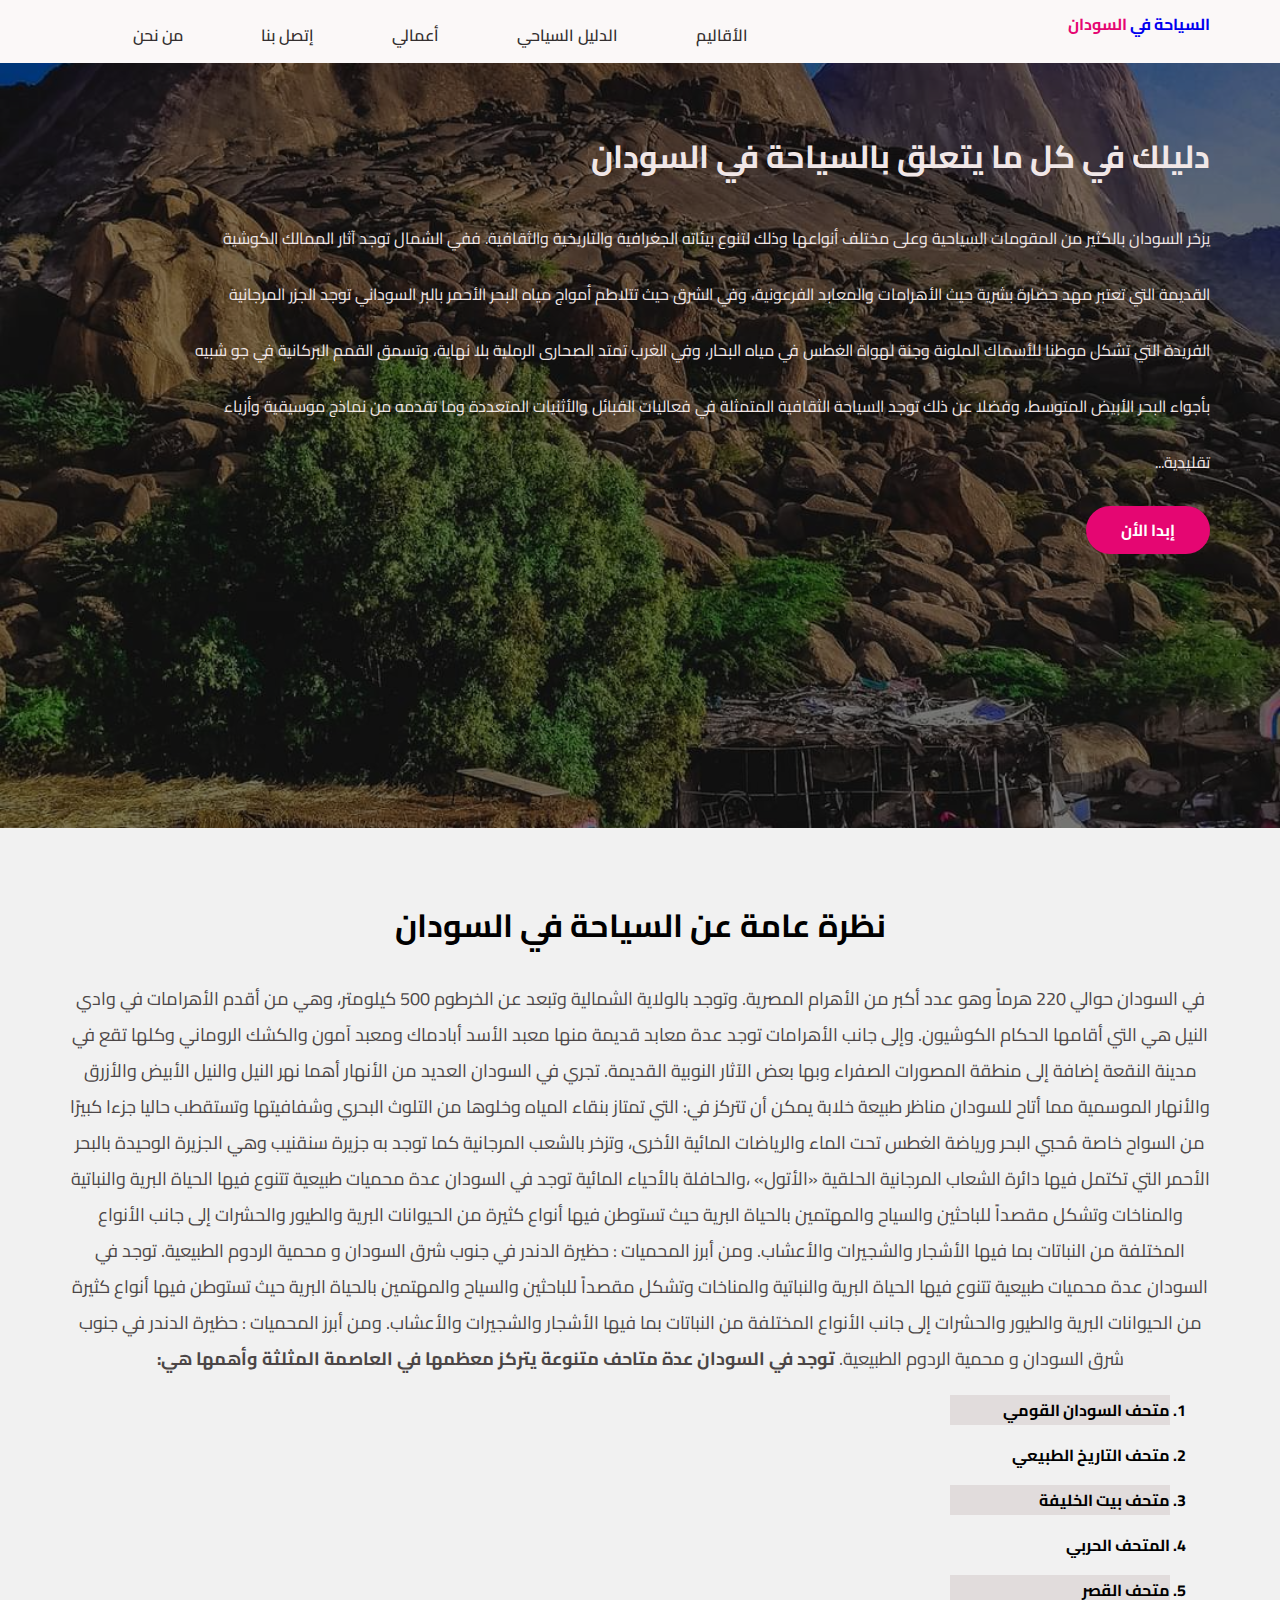
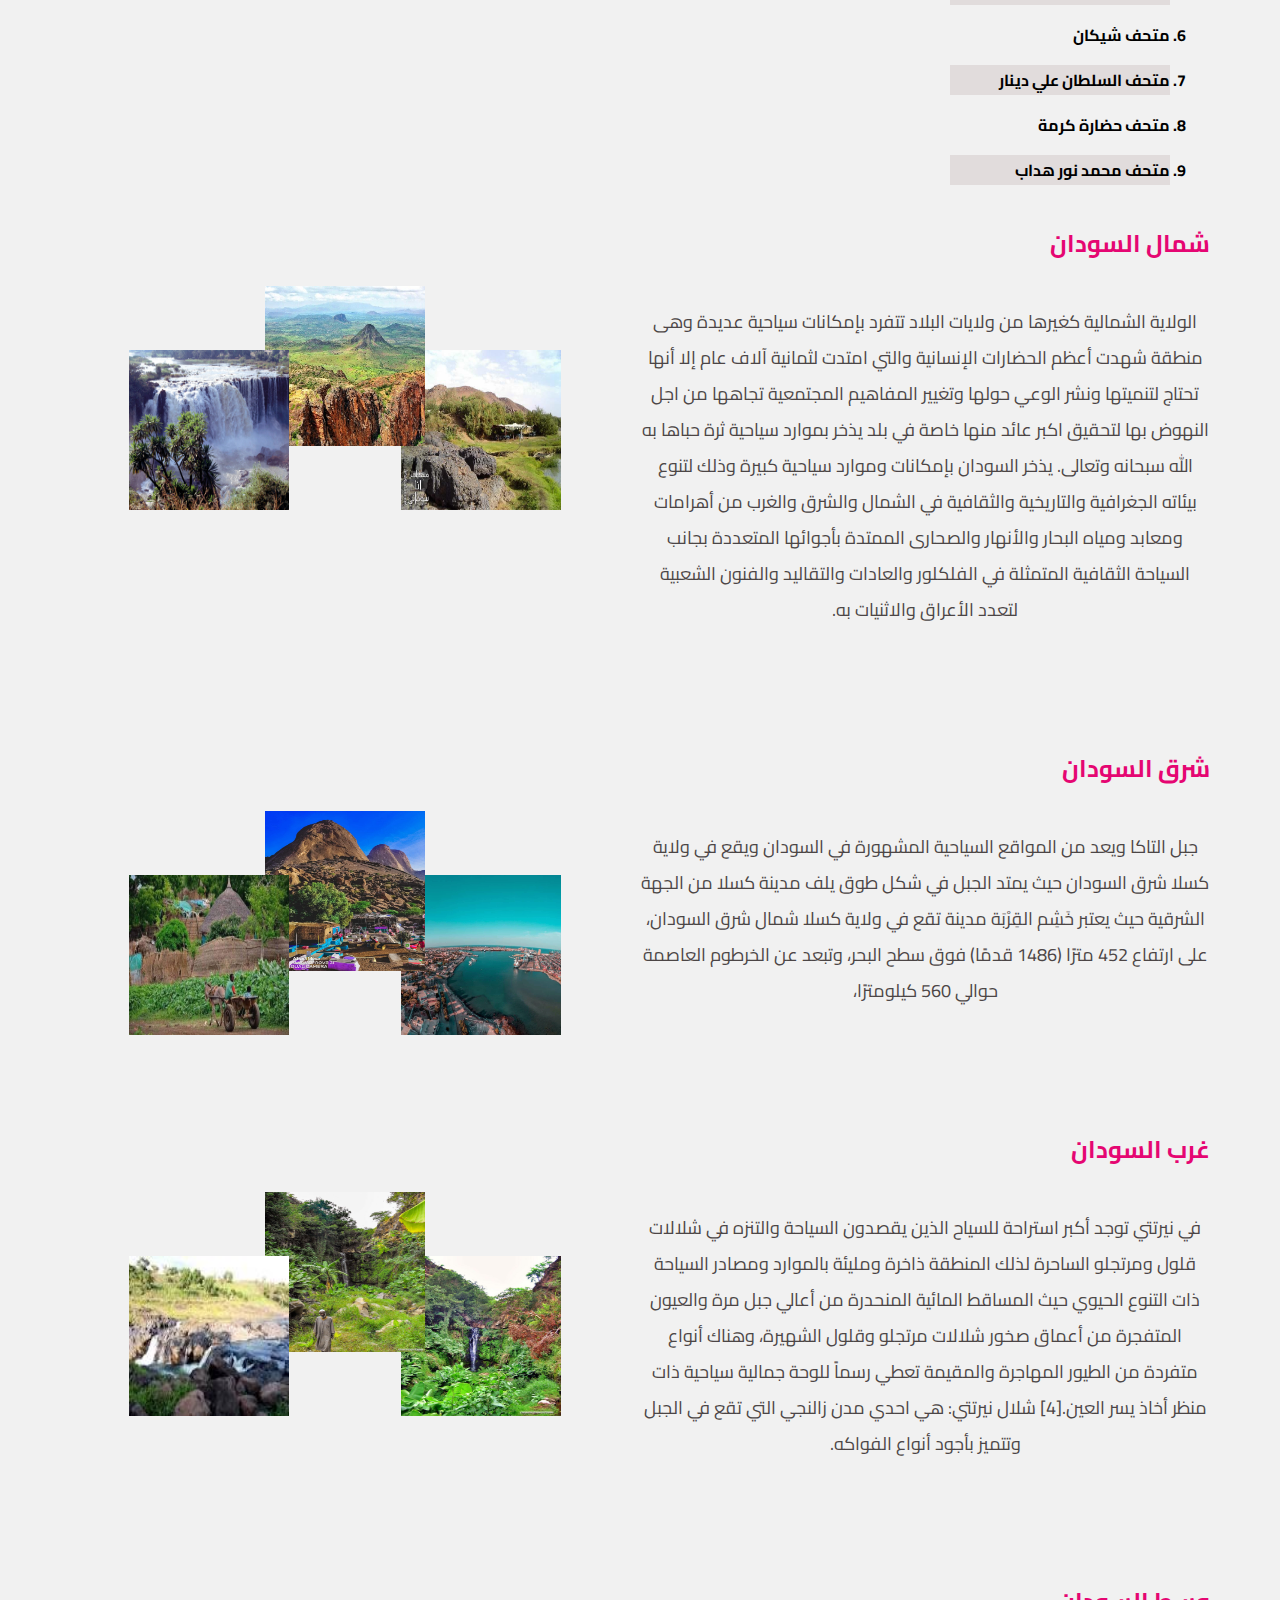
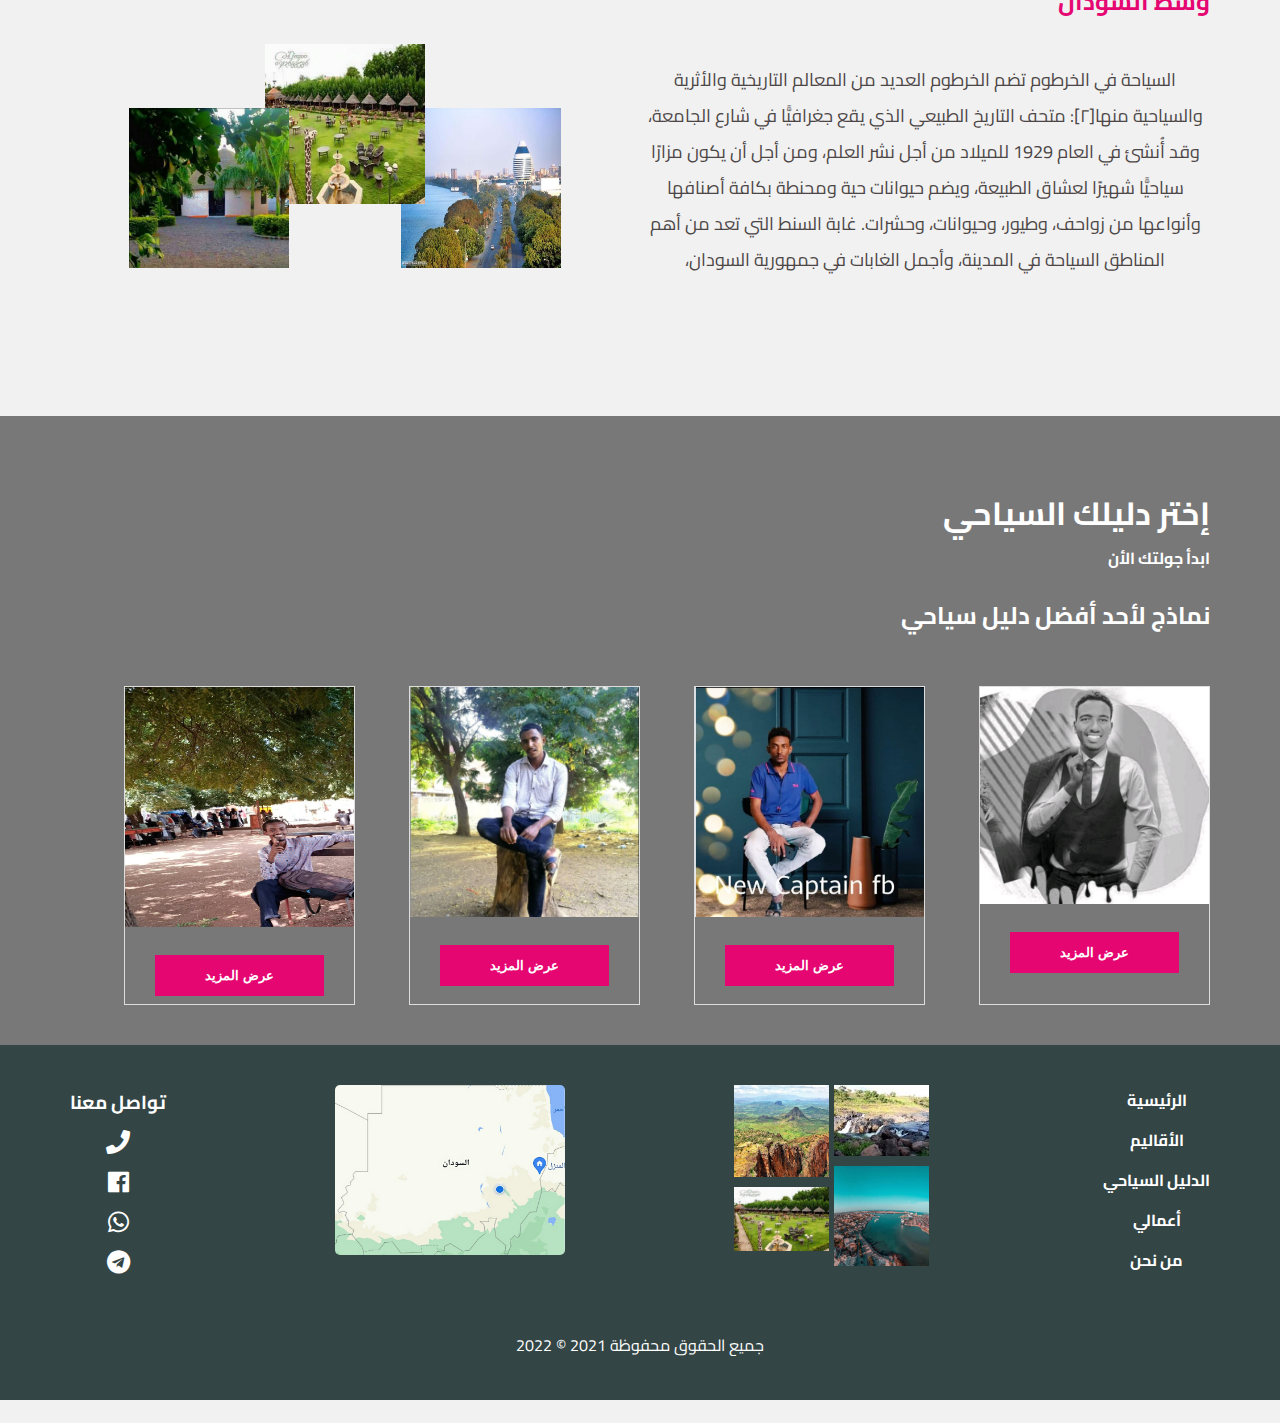
==== commit eda2d011: "first-commit" ====
--- a/index.html
+++ b/index.html
@@ -5,7 +5,7 @@
     <meta charset="UTF-8" />
     <meta http-equiv="X-UA-Compatible" content="IE=edge" />
     <meta name="viewport" content="width=device-width, initial-scale=1.0" />
-    <title>الرئيسية</title>
+    <title>السياحة في السودان</title>
     <link rel="stylesheet" href="css/font-awesome.min.css">
     <link rel="stylesheet" href="css/main.css" />
     <link rel="stylesheet" href="css/media.css" />
@@ -423,4 +423,4 @@
     <script src="js/main.js"></script>
 </body>
 
-</html>+</html>
